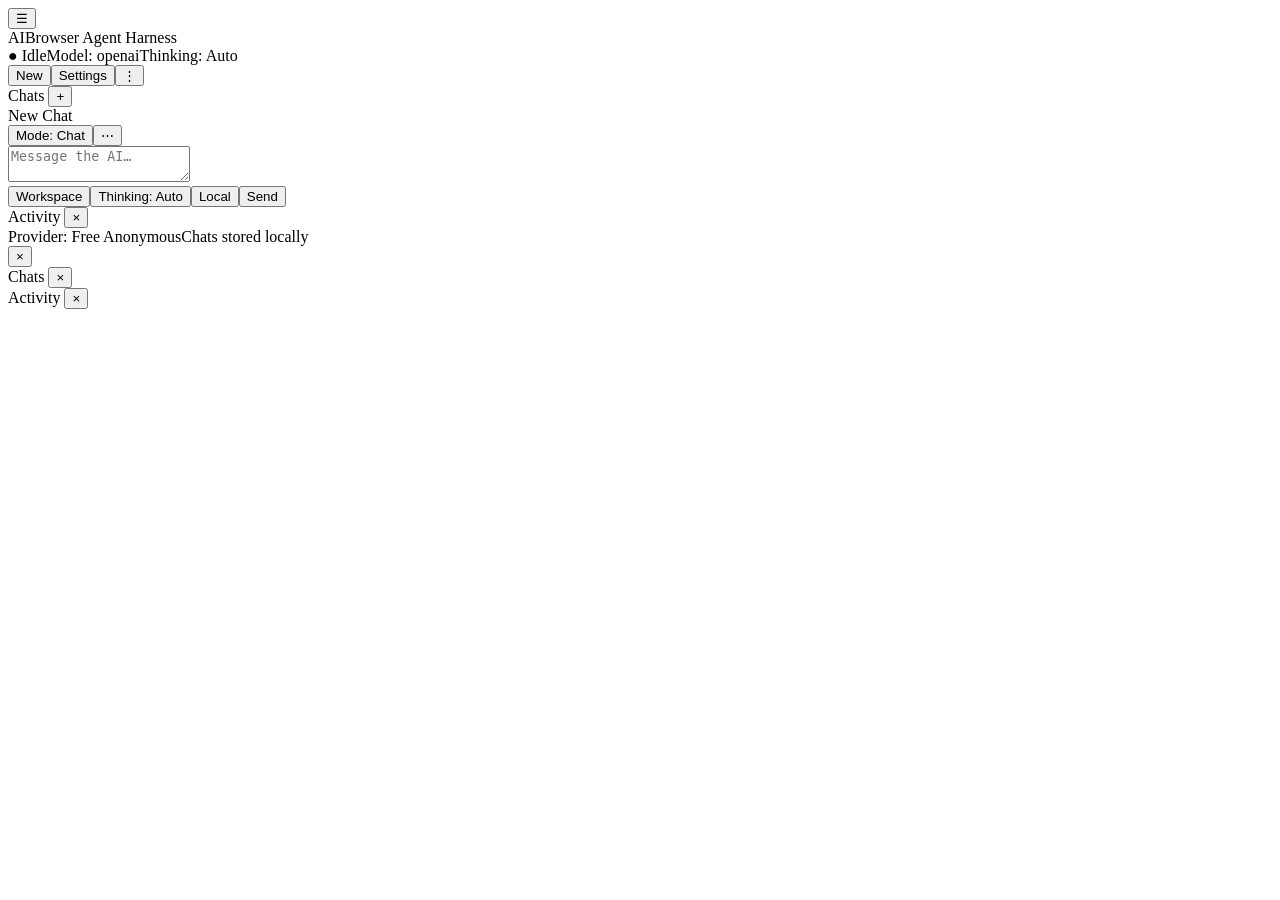
==== browser-agent-harness/index.html @ 3b34b72c "Add browser agent harness page" ====
<!doctype html>
<html lang="en">
<head>
<meta charset="utf-8">
<meta name="viewport" content="width=device-width,initial-scale=1,viewport-fit=cover">
<meta name="theme-color" content="#0b0f14">
<meta name="description" content="Browser Agent Harness is a fast AI coding assistant for Android and PC browsers with free anonymous AI, Gemini Web2API support, custom OpenAI-compatible endpoints, persistent chats and lightweight streaming.">
<meta name="keywords" content="free AI coding assistant, no login AI, browser AI agent, Android Chrome AI, PC AI coding assistant, Gemini Web2API, OpenAI compatible">
<meta name="robots" content="index,follow">
<link rel="canonical" href="https://vaizer0.github.io/browser-agent-harness/">
<meta property="og:type" content="website">
<meta property="og:title" content="Browser Agent Harness — Free AI Coding Assistant">
<meta property="og:description" content="Fast browser AI coding assistant with anonymous free mode, persistent chats and configurable AI endpoints.">
<meta property="og:url" content="https://vaizer0.github.io/browser-agent-harness/">
<link rel="manifest" href="manifest.webmanifest">
<title>Free AI Coding Assistant — Browser Agent Harness</title>
<link rel="stylesheet" href="styles.css">
</head>
<body>
<div class="app">
<header class="top">
<button class="icon mobile" id="openLeft" aria-label="Open chats">☰</button>
<div class="brand"><span class="mark">AI</span><span>Browser Agent Harness</span></div>
<div class="status"><span class="pill warn" id="statePill">● Idle</span><span class="pill" id="modelPill">Model: openai</span><span class="pill" id="thinkPill">Thinking: Auto</span></div>
<div class="actions"><button class="btn" id="newBtn">New</button><button class="btn" id="settingsBtn">Settings</button><button class="icon mobile" id="openRight" aria-label="Open activity">⋮</button></div>
</header>
<main class="main">
<aside class="left"><div class="head">Chats <button class="icon" id="leftNew">+</button></div><div class="scroll" id="chatList"></div></aside>
<section class="center">
<div class="session"><div class="sessionTitle" id="sessionTitle">New Chat</div><button class="btn" id="modeBtn">Mode: Chat</button><button class="icon" id="sessionMenu">⋯</button></div>
<div class="messages" id="messages"><div class="inner" id="inner"></div></div>
<div class="composerWrap"><div class="composerBox"><textarea id="composer" class="composer" placeholder="Message the AI…"></textarea><div class="tools"><button class="btn" id="attachBtn">Workspace</button><button class="btn" id="thinkBtn">Thinking: Auto</button><button class="btn" id="localBtn">Local</button><span class="spacer"></span><button class="btn danger" id="stopBtn" style="display:none">Stop</button><button class="btn primary" id="sendBtn">Send</button></div></div></div>
</section>
<aside class="right"><div class="head">Activity <button class="icon" id="clearActivity">×</button></div><div class="scroll" id="activityList"></div></aside>
</main>
<div class="statusbar"><span id="statusLeft">Provider: Free Anonymous</span><span id="statusRight">Chats stored locally</span></div>
</div>
<input type="file" id="fileInput" multiple hidden>
<div class="overlay" id="overlay"><div class="modal"><div class="modalHead"><span id="modalTitle"></span><button class="icon" id="modalClose">×</button></div><div class="modalBody" id="modalBody"></div><div class="modalFoot" id="modalFoot"></div></div></div>
<div class="drawer drawerLeft" id="leftDrawer"><div class="drawerPanel"><div class="head">Chats <button class="icon" data-close="leftDrawer">×</button></div><div class="scroll" id="leftDrawerBody"></div></div></div>
<div class="drawer drawerRight" id="rightDrawer"><div class="drawerPanel"><div class="head">Activity <button class="icon" data-close="rightDrawer">×</button></div><div class="scroll" id="rightDrawerBody"></div></div></div>
<script src="app.js" defer></script>
</body>
</html>
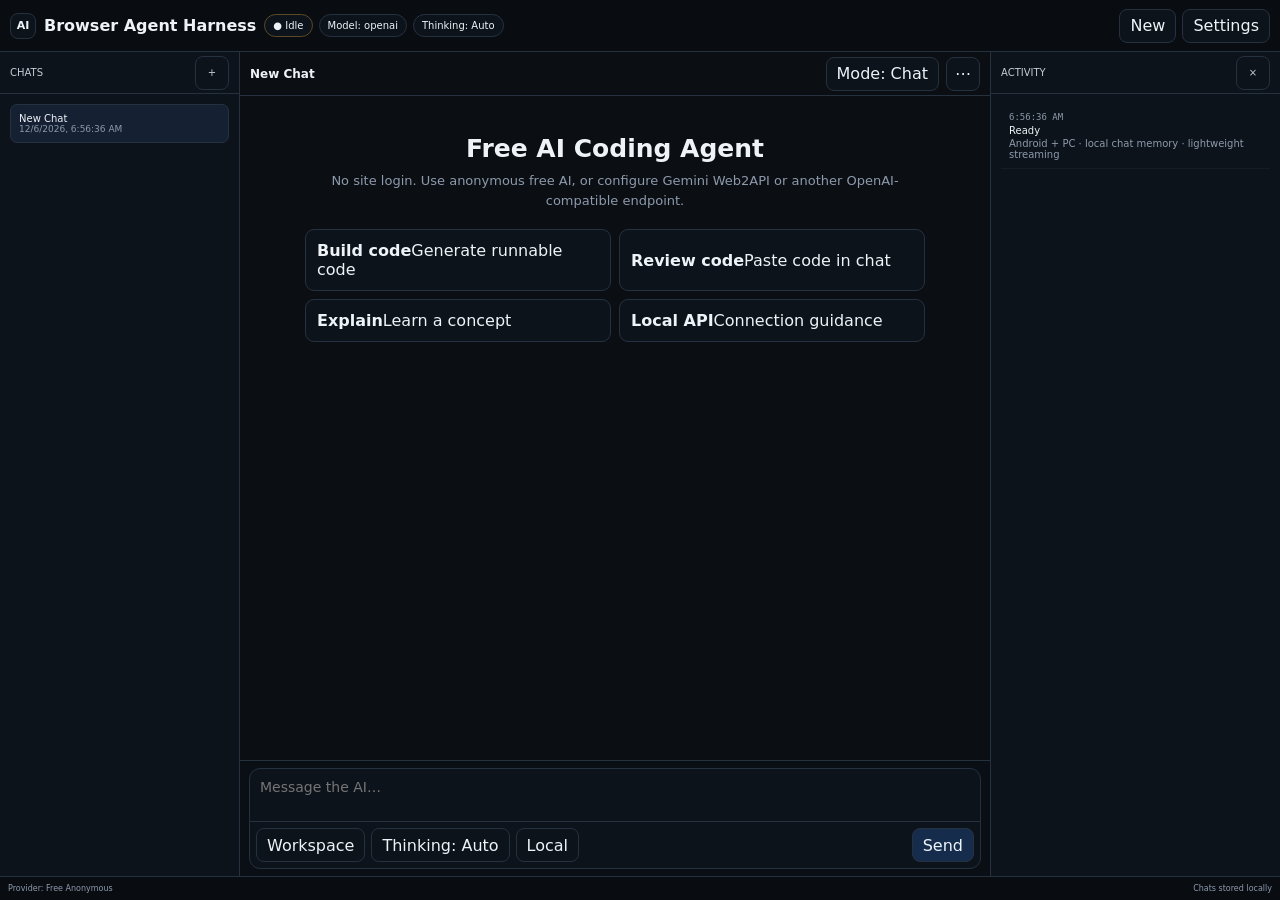
==== commit 047aaf4e: "Add Vaizero creator attribution" ====
--- a/browser-agent-harness/index.html
+++ b/browser-agent-harness/index.html
@@ -7,6 +7,7 @@
 <meta name="description" content="Browser Agent Harness is a fast AI coding assistant for Android and PC browsers with free anonymous AI, Gemini Web2API support, custom OpenAI-compatible endpoints, persistent chats and lightweight streaming.">
 <meta name="keywords" content="free AI coding assistant, no login AI, browser AI agent, Android Chrome AI, PC AI coding assistant, Gemini Web2API, OpenAI compatible">
 <meta name="robots" content="index,follow">
+<meta name="author" content="Vaizero (Vaizer0)">
 <link rel="canonical" href="https://vaizer0.github.io/browser-agent-harness/">
 <meta property="og:type" content="website">
 <meta property="og:title" content="Browser Agent Harness — Free AI Coding Assistant">
--- a/browser-agent-harness/styles.css
+++ b/browser-agent-harness/styles.css
@@ -0,0 +1,13 @@
+:root{--bg:#0b0f14;--panel:#10161f;--panel2:#0d131b;--panel3:#151d28;--border:#263140;--text:#eef3f8;--muted:#8d9aac;--accent:#78a9ff;--accentbg:#152c4d;--danger:#ff7d86;font-family:system-ui,-apple-system,BlinkMacSystemFont,"Segoe UI",sans-serif}
+*{box-sizing:border-box}html,body{margin:0;width:100%;height:100%;background:var(--bg);color:var(--text);font-family:system-ui,-apple-system,BlinkMacSystemFont,"Segoe UI",sans-serif}body{overflow:hidden}button,input,textarea,select{font:inherit;color:inherit}button{cursor:pointer}
+.app{height:100dvh;display:grid;grid-template-rows:52px minmax(0,1fr) 24px}.top{display:flex;align-items:center;gap:8px;padding:0 10px;border-bottom:1px solid var(--border);background:#090d12}.brand{display:flex;align-items:center;gap:8px;font-weight:800;white-space:nowrap}.mark{width:26px;height:26px;border:1px solid var(--border);border-radius:8px;display:grid;place-items:center;background:var(--panel2);font-size:11px}.status{display:flex;gap:6px;flex:1;min-width:0;overflow:hidden}.pill{border:1px solid var(--border);background:var(--panel2);border-radius:999px;padding:5px 8px;font-size:10px;white-space:nowrap;overflow:hidden;text-overflow:ellipsis}.pill.warn{border-color:#5b4a25}.pill.ok{border-color:#24573f}.pill.err{border-color:#6b2b34}.actions{display:flex;gap:6px}.btn,.icon{height:34px;border:1px solid var(--border);background:var(--panel2);border-radius:8px;padding:0 10px}.icon{width:34px;padding:0}.btn.primary{background:var(--accentbg)}.btn.danger{background:#3b171c;border-color:#6b2b34}.mobile{display:none}
+.main{display:grid;grid-template-columns:240px minmax(0,1fr) 290px;min-height:0}.left,.right{background:var(--panel2);min-height:0;overflow:hidden}.left{border-right:1px solid var(--border)}.right{border-left:1px solid var(--border)}.head{height:42px;display:flex;align-items:center;justify-content:space-between;padding:0 10px;border-bottom:1px solid var(--border);font-size:10px;color:#c4ccd7;text-transform:uppercase}.scroll{height:calc(100% - 42px);overflow:auto;padding:10px}.center{min-height:0;display:grid;grid-template-rows:44px minmax(0,1fr) auto}.session{display:flex;align-items:center;gap:7px;padding:0 10px;border-bottom:1px solid var(--border)}.sessionTitle{flex:1;min-width:0;overflow:hidden;text-overflow:ellipsis;white-space:nowrap;font-size:12px;font-weight:800}
+.messages{min-height:0;overflow:auto;padding:10px 8px 14px;-webkit-overflow-scrolling:touch}.inner{max-width:1000px;margin:0 auto;display:flex;flex-direction:column;gap:9px}.empty{min-height:100%;display:grid;place-items:center;padding:28px 12px}.emptyCard{max-width:620px;text-align:center}.emptyTitle{font-size:25px;font-weight:900}.emptySub{margin:8px 0 18px;color:var(--muted);font-size:13px;line-height:1.55}.quick{display:grid;grid-template-columns:1fr 1fr;gap:8px}.quick button{text-align:left;padding:11px;border:1px solid var(--border);border-radius:9px;background:var(--panel2)}
+.msg{width:fit-content;max-width:min(84%,820px)}.msg.user{margin-right:auto}.msg.ai{margin-left:auto}.msg.system,.msg.error{margin:0 auto;max-width:92%}.meta{display:flex;gap:5px;align-items:center;font-size:9px;color:var(--muted);margin-bottom:3px;padding:0 4px}.ai .meta{justify-content:flex-end}.avatar{width:19px;height:19px;border:1px solid var(--border);border-radius:6px;display:grid;place-items:center;font-size:8px;font-weight:800;background:var(--panel2)}.bubble{border:1px solid var(--border);border-radius:16px;padding:9px 11px;background:var(--panel2);overflow:hidden}.user .bubble{background:#142337;border-top-left-radius:5px}.ai .bubble{background:#10161f;border-top-right-radius:5px}.error .bubble{background:#241317;border-color:#6b2b34}.md{font-size:13px;line-height:1.55;word-break:break-word}.md p{margin:0 0 9px}.md code{font:11px ui-monospace,monospace;background:#090d12;padding:1px 4px;border-radius:4px}.code{border:1px solid var(--border);border-radius:8px;overflow:hidden;background:#090d12;margin:8px 0}.codeHead{display:flex;justify-content:space-between;padding:5px 8px;border-bottom:1px solid var(--border);font:10px ui-monospace,monospace;color:var(--muted)}.codeHead button{height:23px}.code pre{margin:0;padding:10px;overflow:auto;font:11px/1.55 ui-monospace,monospace;white-space:pre}
+.composerWrap{border-top:1px solid var(--border);background:#0a0f15;padding:7px 9px calc(7px + env(safe-area-inset-bottom))}.composerBox{max-width:1000px;margin:0 auto;border:1px solid var(--border);border-radius:11px;background:var(--panel2);overflow:hidden}.composer{display:block;width:100%;min-height:48px;max-height:150px;resize:none;border:0;background:transparent;padding:10px;font-size:14px}.tools{display:flex;align-items:center;gap:6px;padding:6px;border-top:1px solid var(--border)}.spacer{flex:1}
+.listItem{padding:8px;border-radius:7px;margin-bottom:5px;border:1px solid transparent}.listItem.active{background:#152033;border-color:var(--border)}.tiny{font-size:9px;color:var(--muted)}.small{font-size:10px}.activityItem{padding:8px;border-bottom:1px solid rgba(255,255,255,.04)}.activityTime{font-size:9px;color:var(--muted);font-family:ui-monospace,monospace}.activityTitle{font-size:10px;margin-top:3px}.activityDetail{font-size:10px;color:var(--muted);margin-top:2px;word-break:break-word}
+.input,.select{width:100%;height:35px;background:#090e14;border:1px solid var(--border);border-radius:8px;padding:0 9px}.field{margin-bottom:10px}.field label{display:block;font-size:10px;color:var(--muted);margin-bottom:5px}.grid2{display:grid;grid-template-columns:1fr 1fr;gap:9px}.notice{padding:9px;border:1px solid var(--border);background:#0a0f15;border-radius:8px;font-size:10px;line-height:1.5;color:#bbc6d3}
+.overlay{position:fixed;inset:0;background:rgba(0,0,0,.62);display:none;align-items:flex-end;z-index:100}.overlay.open{display:flex}.modal{width:min(720px,100%);max-height:94dvh;overflow:auto;background:var(--panel);border:1px solid var(--border);border-bottom:0;border-radius:14px 14px 0 0}.modalHead,.modalFoot{display:flex;align-items:center;justify-content:space-between;padding:10px 12px;border-bottom:1px solid var(--border)}.modalFoot{justify-content:flex-end;gap:7px;border-top:1px solid var(--border);border-bottom:0}.modalBody{padding:12px}
+.drawer{position:fixed;inset:0;background:rgba(0,0,0,.6);display:none;z-index:90}.drawer.open{display:block}.drawerPanel{position:absolute;top:0;bottom:0;width:min(90%,360px);background:var(--panel);overflow:auto}.drawerLeft .drawerPanel{left:0}.drawerRight .drawerPanel{right:0}.statusbar{display:flex;align-items:center;justify-content:space-between;padding:0 8px;border-top:1px solid var(--border);background:#090d12;color:var(--muted);font-size:8px}
+@media(max-width:900px){.app{grid-template-rows:48px minmax(0,1fr) 22px}.main{grid-template-columns:1fr}.left,.right{display:none}.mobile{display:grid}.top{padding:0 7px}.status{display:none}.actions .btn{display:none}.session{padding:0 7px}.messages{padding:8px 5px 10px}.msg{max-width:94%}.bubble{padding:8px 10px}.composerWrap{padding:6px 6px calc(6px + env(safe-area-inset-bottom))}.composer{font-size:14px}.tools{overflow-x:auto}.tools .btn{white-space:nowrap}.quick{grid-template-columns:1fr}.btn,.icon{height:38px}.icon{width:38px}.modal{max-height:95dvh}}
+@media(max-width:520px){.brand span:last-child{max-width:150px;overflow:hidden;text-overflow:ellipsis}.msg{max-width:96%}}
